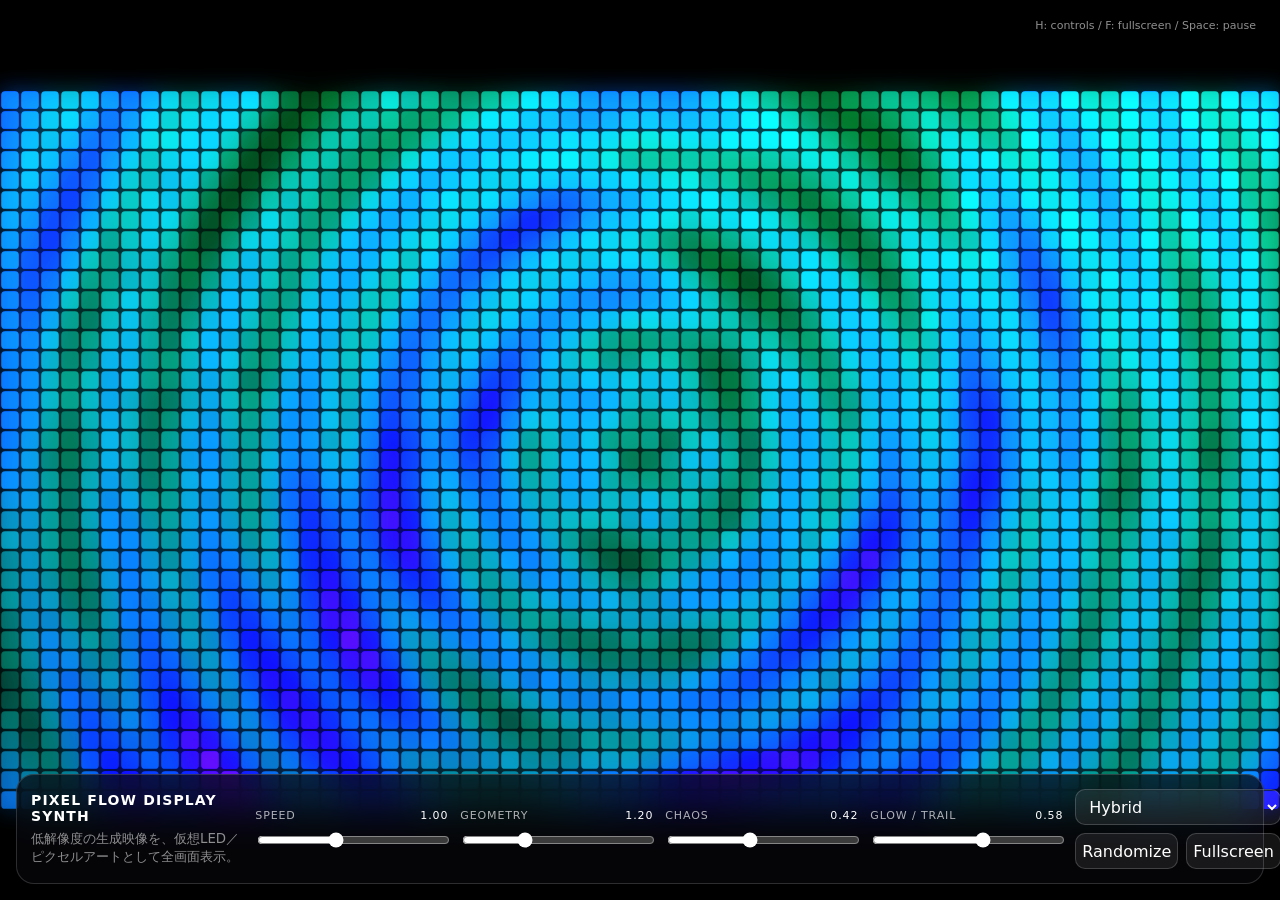
==== display-synth/index.html @ 8f3d721d "Add pixel display synth MVP" ====
<!doctype html>
<html lang="ja">
<head>
<meta charset="utf-8"><meta name="viewport" content="width=device-width,initial-scale=1,viewport-fit=cover">
<title>Pixel Flow Display Synth</title>
<style>
*{box-sizing:border-box}html,body{width:100%;height:100%;margin:0;overflow:hidden;background:#000;color:#fff;font-family:Inter,system-ui,sans-serif}body{touch-action:none;user-select:none}canvas{display:block;width:100%;height:100%;cursor:crosshair}.panel{position:fixed;left:16px;right:16px;bottom:16px;display:grid;grid-template-columns:minmax(190px,1.1fr) repeat(4,minmax(100px,1fr)) minmax(170px,.9fr);gap:12px;padding:14px;border:1px solid #ffffff29;border-radius:18px;background:#08080cb8;backdrop-filter:blur(18px);transition:.2s}.panel.hidden{opacity:0;transform:translateY(18px);pointer-events:none}.brand{display:flex;flex-direction:column;justify-content:center;gap:6px}.brand strong{font-size:14px;letter-spacing:.08em}.brand small{color:#ffffff8c;line-height:1.35}.control{display:flex;flex-direction:column;gap:8px;justify-content:center}.control label{display:flex;justify-content:space-between;font-size:11px;color:#ffffffad;text-transform:uppercase;letter-spacing:.08em}.control output{color:#fff;font-variant-numeric:tabular-nums}input{width:100%;accent-color:#fff}.actions{display:grid;grid-template-columns:1fr 1fr;gap:8px;align-content:center}button,select{min-height:36px;border:1px solid #ffffff2e;border-radius:10px;color:#fff;background:#ffffff14;font:inherit}button{cursor:pointer}select{grid-column:1/-1;padding:0 9px}.hint{position:fixed;top:12px;right:14px;padding:7px 10px;border-radius:999px;color:#ffffff8f;background:#0006;font-size:11px}@media(max-width:920px){.panel{grid-template-columns:repeat(2,minmax(0,1fr));max-height:48vh;overflow:auto}.brand,.actions{grid-column:1/-1}}
</style>
</head>
<body>
<canvas id="display"></canvas><div class="hint">H: controls / F: fullscreen / Space: pause</div>
<section class="panel" id="panel">
<div class="brand"><strong>PIXEL FLOW DISPLAY SYNTH</strong><small>低解像度の生成映像を、仮想LED／ピクセルアートとして全画面表示。</small></div>
<div class="control"><label>Speed <output id="speedOut"></output></label><input id="speed" type="range" min="0" max="2.5" step=".01" value="1"></div>
<div class="control"><label>Geometry <output id="geometryOut"></output></label><input id="geometry" type="range" min=".3" max="3.2" step=".01" value="1.2"></div>
<div class="control"><label>Chaos <output id="chaosOut"></output></label><input id="chaos" type="range" min="0" max="1" step=".01" value=".42"></div>
<div class="control"><label>Glow / Trail <output id="glowOut"></output></label><input id="glow" type="range" min="0" max="1" step=".01" value=".58"></div>
<div class="actions"><select id="mode"><option value="led">LED Matrix</option><option value="pixel">Pixel Art</option><option value="hybrid" selected>Hybrid</option></select><button id="randomize">Randomize</button><button id="fullscreen">Fullscreen</button></div>
</section>
<script>
(()=>{'use strict';
const GW=64,GH=36,T=Math.PI*2,display=document.querySelector('#display'),ctx=display.getContext('2d',{alpha:false}),frame=document.createElement('canvas'),fc=frame.getContext('2d'),panel=document.querySelector('#panel');
const s={speed:1,geometry:1.2,chaos:.42,glow:.58,mode:'hybrid',running:true,hue:188,phase:Math.random()*T,px:.5,py:.5,energy:0,last:performance.now(),time:0};
['speed','geometry','chaos','glow'].forEach(k=>{const i=document.querySelector('#'+k),o=document.querySelector('#'+k+'Out'),sync=()=>{s[k]=+i.value;o.value=(+i.value).toFixed(2)};i.addEventListener('input',sync);sync()});
mode.onchange=e=>s.mode=e.target.value;randomize.onclick=rand;fullscreen.onclick=fs;
function rb(a,b){return a+Math.random()*(b-a)}function rand(){s.hue=Math.random()*360;s.phase=Math.random()*T;s.geometry=rb(.55,2.8);s.chaos=rb(.12,.92);geometry.value=s.geometry;chaos.value=s.chaos;geometryOut.value=s.geometry.toFixed(2);chaosOut.value=s.chaos.toFixed(2);s.energy=1}function fs(){document.fullscreenElement?document.exitFullscreen?.():document.documentElement.requestFullscreen?.()}
function resize(){const d=Math.min(devicePixelRatio||1,2);display.width=Math.floor(innerWidth*d);display.height=Math.floor(innerHeight*d);frame.width=display.width;frame.height=display.height;ctx.imageSmoothingEnabled=fc.imageSmoothingEnabled=false;ctx.fillStyle='#000';ctx.fillRect(0,0,display.width,display.height)}
function point(e){const r=display.getBoundingClientRect();s.px=(e.clientX-r.left)/r.width;s.py=(e.clientY-r.top)/r.height;s.energy=1}display.onpointerdown=point;display.onpointermove=e=>e.buttons&&point(e);onresize=resize;
onkeydown=e=>{if(e.key===' '){e.preventDefault();s.running=!s.running;s.last=performance.now()}if(e.key.toLowerCase()==='h')panel.classList.toggle('hidden');if(e.key.toLowerCase()==='f')fs();if(e.key.toLowerCase()==='r')rand();if(e.key.toLowerCase()==='m'){const a=['led','pixel','hybrid'];s.mode=a[(a.indexOf(s.mode)+1)%a.length];mode.value=s.mode}};
function rgb(h,sa,l){h=((h%360)+360)%360/360;const q=l<.5?l*(1+sa):l+sa-l*sa,p=2*l-q,f=t=>{if(t<0)t++;if(t>1)t--;if(t<1/6)return p+(q-p)*6*t;if(t<.5)return q;if(t<2/3)return p+(q-p)*(2/3-t)*6;return p};return sa?[f(h+1/3),f(h),f(h-1/3)]:[l,l,l]}
function field(x,y,t){const g=s.geometry,c=s.chaos,px=(s.px-.5)*2,py=(s.py-.5)*2,dx=x-px,dy=y-py,r=Math.hypot(dx,dy)+1e-4,a=Math.atan2(dy,dx),wave=Math.sin((x*3.4+y*1.8)*g+t*1.25+s.phase),rings=Math.sin(r*(10+12*g)-t*(1.6+c*2.2)),spiral=Math.sin(a*(2+Math.floor(g*3))+r*9-t*.8),fold=Math.sin((Math.abs(x)**.72+Math.abs(y)**.72)*11*g-t),pulse=Math.exp(-r*(4+8*(1-s.energy)))*Math.sin(r*26-t*3.5);return wave*(.34+c*.08)+rings*(.34-c*.08)+spiral*c*.32+fold*c*.2+pulse*s.energy*.8}
function rr(c,x,y,w,h,r){r=Math.min(r,w/2,h/2);c.beginPath();c.moveTo(x+r,y);c.arcTo(x+w,y,x+w,y+h,r);c.arcTo(x+w,y+h,x,y+h,r);c.arcTo(x,y+h,x,y,r);c.arcTo(x,y,x+w,y,r);c.closePath()}
function render(){const W=frame.width,H=frame.height,cell=Math.min(W/GW,H/GH),pw=cell*GW,ph=cell*GH,ox=(W-pw)/2,oy=(H-ph)/2,m=s.mode,gap=m==='pixel'?0:m==='led'?.25:.12,rad=m==='led'?.5:m==='hybrid'?.22:0,inset=cell*gap*.5,size=Math.max(1,cell-inset*2);fc.clearRect(0,0,W,H);for(let y=0;y<GH;y++){const ny=((y+.5)/GH-.5)*2;for(let x=0;x<GW;x++){const nx=((x+.5)/GW-.5)*(GW/GH)*2,v=field(nx,ny,s.time);let z=Math.max(0,Math.min(1,.5+v*.42));z=Math.pow(z,m==='pixel'?.9:1.22);const levels=m==='pixel'?6:m==='hybrid'?12:24;z=Math.round(z*levels)/levels;if(z<.055)continue;const [r,g,b]=rgb(s.hue+v*58+y*.9-x*.25,m==='pixel'?.82:.94,.03+z*(m==='led'?.62:.56));fc.fillStyle=`rgb(${r*255|0} ${g*255|0} ${b*255|0})`;const xx=ox+x*cell+inset,yy=oy+y*cell+inset,R=size*rad;if(R>=size*.49){fc.beginPath();fc.arc(xx+size/2,yy+size/2,size/2,0,T);fc.fill()}else if(R>0){rr(fc,xx,yy,size,size,R);fc.fill()}else fc.fillRect(xx|0,yy|0,Math.ceil(size),Math.ceil(size))}}}
function present(){const trail=s.mode==='pixel'?s.glow*.35:s.glow*.7;ctx.fillStyle=`rgba(0,0,0,${Math.max(.08,1-trail)})`;ctx.fillRect(0,0,display.width,display.height);const blur=s.mode==='pixel'?0:(2+s.glow*16)*(display.width/innerWidth);if(blur>.1){ctx.save();ctx.globalCompositeOperation='screen';ctx.globalAlpha=.28+s.glow*.32;ctx.filter=`blur(${blur}px)`;ctx.drawImage(frame,0,0);ctx.restore()}ctx.save();ctx.globalCompositeOperation='lighter';ctx.globalAlpha=s.mode==='pixel'?.98:.88;ctx.filter='none';ctx.drawImage(frame,0,0);ctx.restore()}
function loop(now){const dt=Math.min(.05,Math.max(0,(now-s.last)/1000));s.last=now;if(s.running)s.time+=dt*s.speed;s.energy*=Math.pow(.12,dt);render();present();requestAnimationFrame(loop)}resize();requestAnimationFrame(loop)
})();
</script>
</body></html>
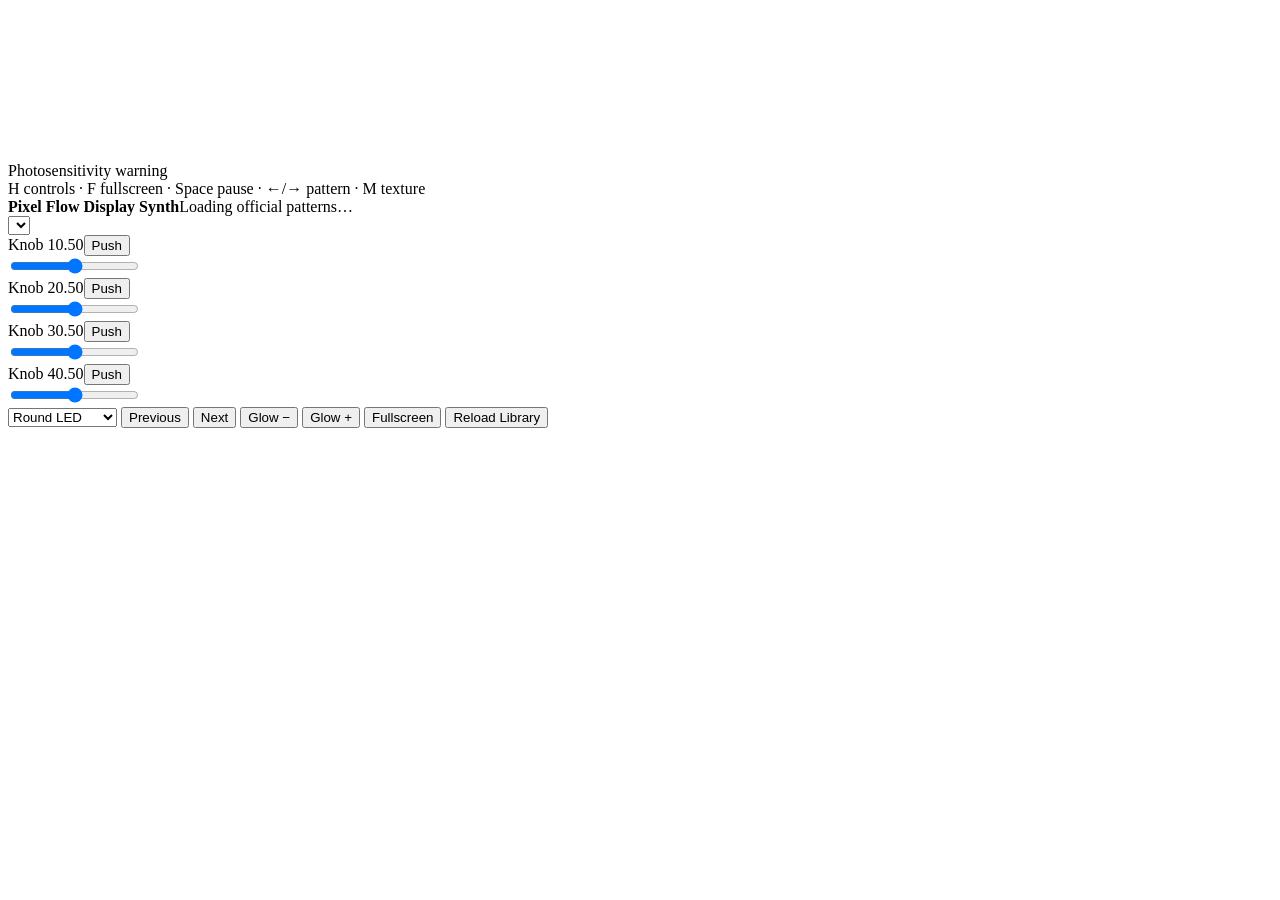
==== commit 81f14c67: "Replace MVP shell with PatternFlow preset player" ====
--- a/display-synth/index.html
+++ b/display-synth/index.html
@@ -1,38 +1,57 @@
 <!doctype html>
 <html lang="ja">
 <head>
-<meta charset="utf-8"><meta name="viewport" content="width=device-width,initial-scale=1,viewport-fit=cover">
-<title>Pixel Flow Display Synth</title>
-<style>
-*{box-sizing:border-box}html,body{width:100%;height:100%;margin:0;overflow:hidden;background:#000;color:#fff;font-family:Inter,system-ui,sans-serif}body{touch-action:none;user-select:none}canvas{display:block;width:100%;height:100%;cursor:crosshair}.panel{position:fixed;left:16px;right:16px;bottom:16px;display:grid;grid-template-columns:minmax(190px,1.1fr) repeat(4,minmax(100px,1fr)) minmax(170px,.9fr);gap:12px;padding:14px;border:1px solid #ffffff29;border-radius:18px;background:#08080cb8;backdrop-filter:blur(18px);transition:.2s}.panel.hidden{opacity:0;transform:translateY(18px);pointer-events:none}.brand{display:flex;flex-direction:column;justify-content:center;gap:6px}.brand strong{font-size:14px;letter-spacing:.08em}.brand small{color:#ffffff8c;line-height:1.35}.control{display:flex;flex-direction:column;gap:8px;justify-content:center}.control label{display:flex;justify-content:space-between;font-size:11px;color:#ffffffad;text-transform:uppercase;letter-spacing:.08em}.control output{color:#fff;font-variant-numeric:tabular-nums}input{width:100%;accent-color:#fff}.actions{display:grid;grid-template-columns:1fr 1fr;gap:8px;align-content:center}button,select{min-height:36px;border:1px solid #ffffff2e;border-radius:10px;color:#fff;background:#ffffff14;font:inherit}button{cursor:pointer}select{grid-column:1/-1;padding:0 9px}.hint{position:fixed;top:12px;right:14px;padding:7px 10px;border-radius:999px;color:#ffffff8f;background:#0006;font-size:11px}@media(max-width:920px){.panel{grid-template-columns:repeat(2,minmax(0,1fr));max-height:48vh;overflow:auto}.brand,.actions{grid-column:1/-1}}
-</style>
+  <meta charset="utf-8" />
+  <meta name="viewport" content="width=device-width, initial-scale=1, viewport-fit=cover" />
+  <meta name="theme-color" content="#000000" />
+  <title>Pixel Flow Display Synth</title>
+  <link rel="stylesheet" href="styles.css" />
 </head>
 <body>
-<canvas id="display"></canvas><div class="hint">H: controls / F: fullscreen / Space: pause</div>
-<section class="panel" id="panel">
-<div class="brand"><strong>PIXEL FLOW DISPLAY SYNTH</strong><small>低解像度の生成映像を、仮想LED／ピクセルアートとして全画面表示。</small></div>
-<div class="control"><label>Speed <output id="speedOut"></output></label><input id="speed" type="range" min="0" max="2.5" step=".01" value="1"></div>
-<div class="control"><label>Geometry <output id="geometryOut"></output></label><input id="geometry" type="range" min=".3" max="3.2" step=".01" value="1.2"></div>
-<div class="control"><label>Chaos <output id="chaosOut"></output></label><input id="chaos" type="range" min="0" max="1" step=".01" value=".42"></div>
-<div class="control"><label>Glow / Trail <output id="glowOut"></output></label><input id="glow" type="range" min="0" max="1" step=".01" value=".58"></div>
-<div class="actions"><select id="mode"><option value="led">LED Matrix</option><option value="pixel">Pixel Art</option><option value="hybrid" selected>Hybrid</option></select><button id="randomize">Randomize</button><button id="fullscreen">Fullscreen</button></div>
-</section>
-<script>
-(()=>{'use strict';
-const GW=64,GH=36,T=Math.PI*2,display=document.querySelector('#display'),ctx=display.getContext('2d',{alpha:false}),frame=document.createElement('canvas'),fc=frame.getContext('2d'),panel=document.querySelector('#panel');
-const s={speed:1,geometry:1.2,chaos:.42,glow:.58,mode:'hybrid',running:true,hue:188,phase:Math.random()*T,px:.5,py:.5,energy:0,last:performance.now(),time:0};
-['speed','geometry','chaos','glow'].forEach(k=>{const i=document.querySelector('#'+k),o=document.querySelector('#'+k+'Out'),sync=()=>{s[k]=+i.value;o.value=(+i.value).toFixed(2)};i.addEventListener('input',sync);sync()});
-mode.onchange=e=>s.mode=e.target.value;randomize.onclick=rand;fullscreen.onclick=fs;
-function rb(a,b){return a+Math.random()*(b-a)}function rand(){s.hue=Math.random()*360;s.phase=Math.random()*T;s.geometry=rb(.55,2.8);s.chaos=rb(.12,.92);geometry.value=s.geometry;chaos.value=s.chaos;geometryOut.value=s.geometry.toFixed(2);chaosOut.value=s.chaos.toFixed(2);s.energy=1}function fs(){document.fullscreenElement?document.exitFullscreen?.():document.documentElement.requestFullscreen?.()}
-function resize(){const d=Math.min(devicePixelRatio||1,2);display.width=Math.floor(innerWidth*d);display.height=Math.floor(innerHeight*d);frame.width=display.width;frame.height=display.height;ctx.imageSmoothingEnabled=fc.imageSmoothingEnabled=false;ctx.fillStyle='#000';ctx.fillRect(0,0,display.width,display.height)}
-function point(e){const r=display.getBoundingClientRect();s.px=(e.clientX-r.left)/r.width;s.py=(e.clientY-r.top)/r.height;s.energy=1}display.onpointerdown=point;display.onpointermove=e=>e.buttons&&point(e);onresize=resize;
-onkeydown=e=>{if(e.key===' '){e.preventDefault();s.running=!s.running;s.last=performance.now()}if(e.key.toLowerCase()==='h')panel.classList.toggle('hidden');if(e.key.toLowerCase()==='f')fs();if(e.key.toLowerCase()==='r')rand();if(e.key.toLowerCase()==='m'){const a=['led','pixel','hybrid'];s.mode=a[(a.indexOf(s.mode)+1)%a.length];mode.value=s.mode}};
-function rgb(h,sa,l){h=((h%360)+360)%360/360;const q=l<.5?l*(1+sa):l+sa-l*sa,p=2*l-q,f=t=>{if(t<0)t++;if(t>1)t--;if(t<1/6)return p+(q-p)*6*t;if(t<.5)return q;if(t<2/3)return p+(q-p)*(2/3-t)*6;return p};return sa?[f(h+1/3),f(h),f(h-1/3)]:[l,l,l]}
-function field(x,y,t){const g=s.geometry,c=s.chaos,px=(s.px-.5)*2,py=(s.py-.5)*2,dx=x-px,dy=y-py,r=Math.hypot(dx,dy)+1e-4,a=Math.atan2(dy,dx),wave=Math.sin((x*3.4+y*1.8)*g+t*1.25+s.phase),rings=Math.sin(r*(10+12*g)-t*(1.6+c*2.2)),spiral=Math.sin(a*(2+Math.floor(g*3))+r*9-t*.8),fold=Math.sin((Math.abs(x)**.72+Math.abs(y)**.72)*11*g-t),pulse=Math.exp(-r*(4+8*(1-s.energy)))*Math.sin(r*26-t*3.5);return wave*(.34+c*.08)+rings*(.34-c*.08)+spiral*c*.32+fold*c*.2+pulse*s.energy*.8}
-function rr(c,x,y,w,h,r){r=Math.min(r,w/2,h/2);c.beginPath();c.moveTo(x+r,y);c.arcTo(x+w,y,x+w,y+h,r);c.arcTo(x+w,y+h,x,y+h,r);c.arcTo(x,y+h,x,y,r);c.arcTo(x,y,x+w,y,r);c.closePath()}
-function render(){const W=frame.width,H=frame.height,cell=Math.min(W/GW,H/GH),pw=cell*GW,ph=cell*GH,ox=(W-pw)/2,oy=(H-ph)/2,m=s.mode,gap=m==='pixel'?0:m==='led'?.25:.12,rad=m==='led'?.5:m==='hybrid'?.22:0,inset=cell*gap*.5,size=Math.max(1,cell-inset*2);fc.clearRect(0,0,W,H);for(let y=0;y<GH;y++){const ny=((y+.5)/GH-.5)*2;for(let x=0;x<GW;x++){const nx=((x+.5)/GW-.5)*(GW/GH)*2,v=field(nx,ny,s.time);let z=Math.max(0,Math.min(1,.5+v*.42));z=Math.pow(z,m==='pixel'?.9:1.22);const levels=m==='pixel'?6:m==='hybrid'?12:24;z=Math.round(z*levels)/levels;if(z<.055)continue;const [r,g,b]=rgb(s.hue+v*58+y*.9-x*.25,m==='pixel'?.82:.94,.03+z*(m==='led'?.62:.56));fc.fillStyle=`rgb(${r*255|0} ${g*255|0} ${b*255|0})`;const xx=ox+x*cell+inset,yy=oy+y*cell+inset,R=size*rad;if(R>=size*.49){fc.beginPath();fc.arc(xx+size/2,yy+size/2,size/2,0,T);fc.fill()}else if(R>0){rr(fc,xx,yy,size,size,R);fc.fill()}else fc.fillRect(xx|0,yy|0,Math.ceil(size),Math.ceil(size))}}}
-function present(){const trail=s.mode==='pixel'?s.glow*.35:s.glow*.7;ctx.fillStyle=`rgba(0,0,0,${Math.max(.08,1-trail)})`;ctx.fillRect(0,0,display.width,display.height);const blur=s.mode==='pixel'?0:(2+s.glow*16)*(display.width/innerWidth);if(blur>.1){ctx.save();ctx.globalCompositeOperation='screen';ctx.globalAlpha=.28+s.glow*.32;ctx.filter=`blur(${blur}px)`;ctx.drawImage(frame,0,0);ctx.restore()}ctx.save();ctx.globalCompositeOperation='lighter';ctx.globalAlpha=s.mode==='pixel'?.98:.88;ctx.filter='none';ctx.drawImage(frame,0,0);ctx.restore()}
-function loop(now){const dt=Math.min(.05,Math.max(0,(now-s.last)/1000));s.last=now;if(s.running)s.time+=dt*s.speed;s.energy*=Math.pow(.12,dt);render();present();requestAnimationFrame(loop)}resize();requestAnimationFrame(loop)
-})();
-</script>
-</body></html>
+  <canvas id="display" aria-label="PatternFlow-compatible virtual LED display"></canvas>
+  <div class="warning">Photosensitivity warning</div>
+  <div class="hint">H controls · F fullscreen · Space pause · ←/→ pattern · M texture</div>
+
+  <section class="panel" id="panel" aria-label="Pattern controls">
+    <div class="brand">
+      <div class="brand-row"><strong>Pixel Flow Display Synth</strong><span class="status" id="status">Loading official patterns…</span></div>
+      <select class="pattern-select" id="pattern" aria-label="Pattern"></select>
+      <div class="meta" id="meta"></div>
+    </div>
+
+    <div class="control" data-knob="0">
+      <div class="control-head"><label for="knob0">Knob 1</label><output id="out0">0.50</output><button class="press" type="button">Push</button></div>
+      <input id="knob0" type="range" min="0" max="1" step="0.001" value="0.5" />
+    </div>
+    <div class="control" data-knob="1">
+      <div class="control-head"><label for="knob1">Knob 2</label><output id="out1">0.50</output><button class="press" type="button">Push</button></div>
+      <input id="knob1" type="range" min="0" max="1" step="0.001" value="0.5" />
+    </div>
+    <div class="control" data-knob="2">
+      <div class="control-head"><label for="knob2">Knob 3</label><output id="out2">0.50</output><button class="press" type="button">Push</button></div>
+      <input id="knob2" type="range" min="0" max="1" step="0.001" value="0.5" />
+    </div>
+    <div class="control" data-knob="3">
+      <div class="control-head"><label for="knob3">Knob 4</label><output id="out3">0.50</output><button class="press" type="button">Push</button></div>
+      <input id="knob3" type="range" min="0" max="1" step="0.001" value="0.5" />
+    </div>
+
+    <div class="actions">
+      <select id="texture" aria-label="Display texture">
+        <option value="led" selected>Round LED</option>
+        <option value="hybrid">Rounded Pixel</option>
+        <option value="pixel">Pixel Art</option>
+      </select>
+      <button id="previous" type="button">Previous</button>
+      <button id="next" type="button">Next</button>
+      <button id="lessGlow" type="button">Glow −</button>
+      <button id="moreGlow" type="button">Glow +</button>
+      <button id="fullscreen" type="button">Fullscreen</button>
+      <button id="reload" type="button">Reload Library</button>
+    </div>
+  </section>
+
+  <script src="fallback-patterns.js"></script>
+  <script src="app.js"></script>
+</body>
+</html>
